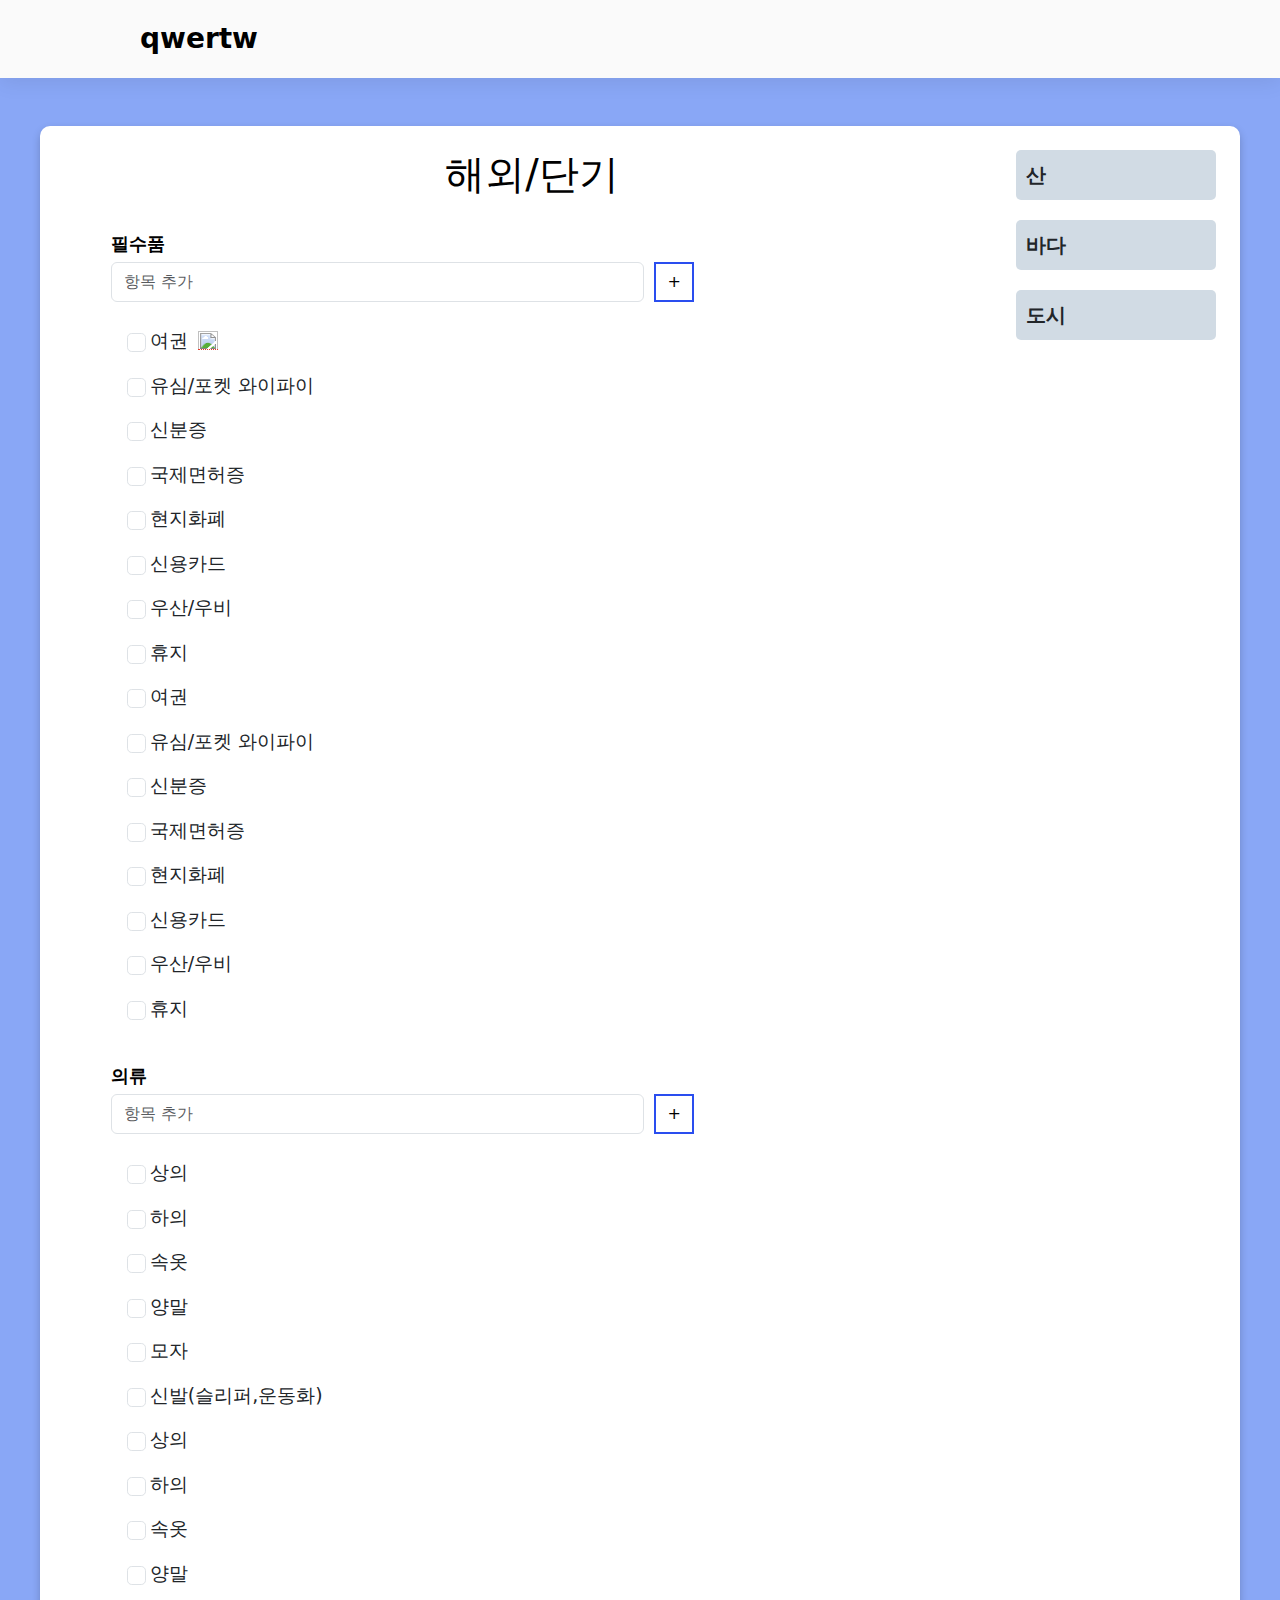
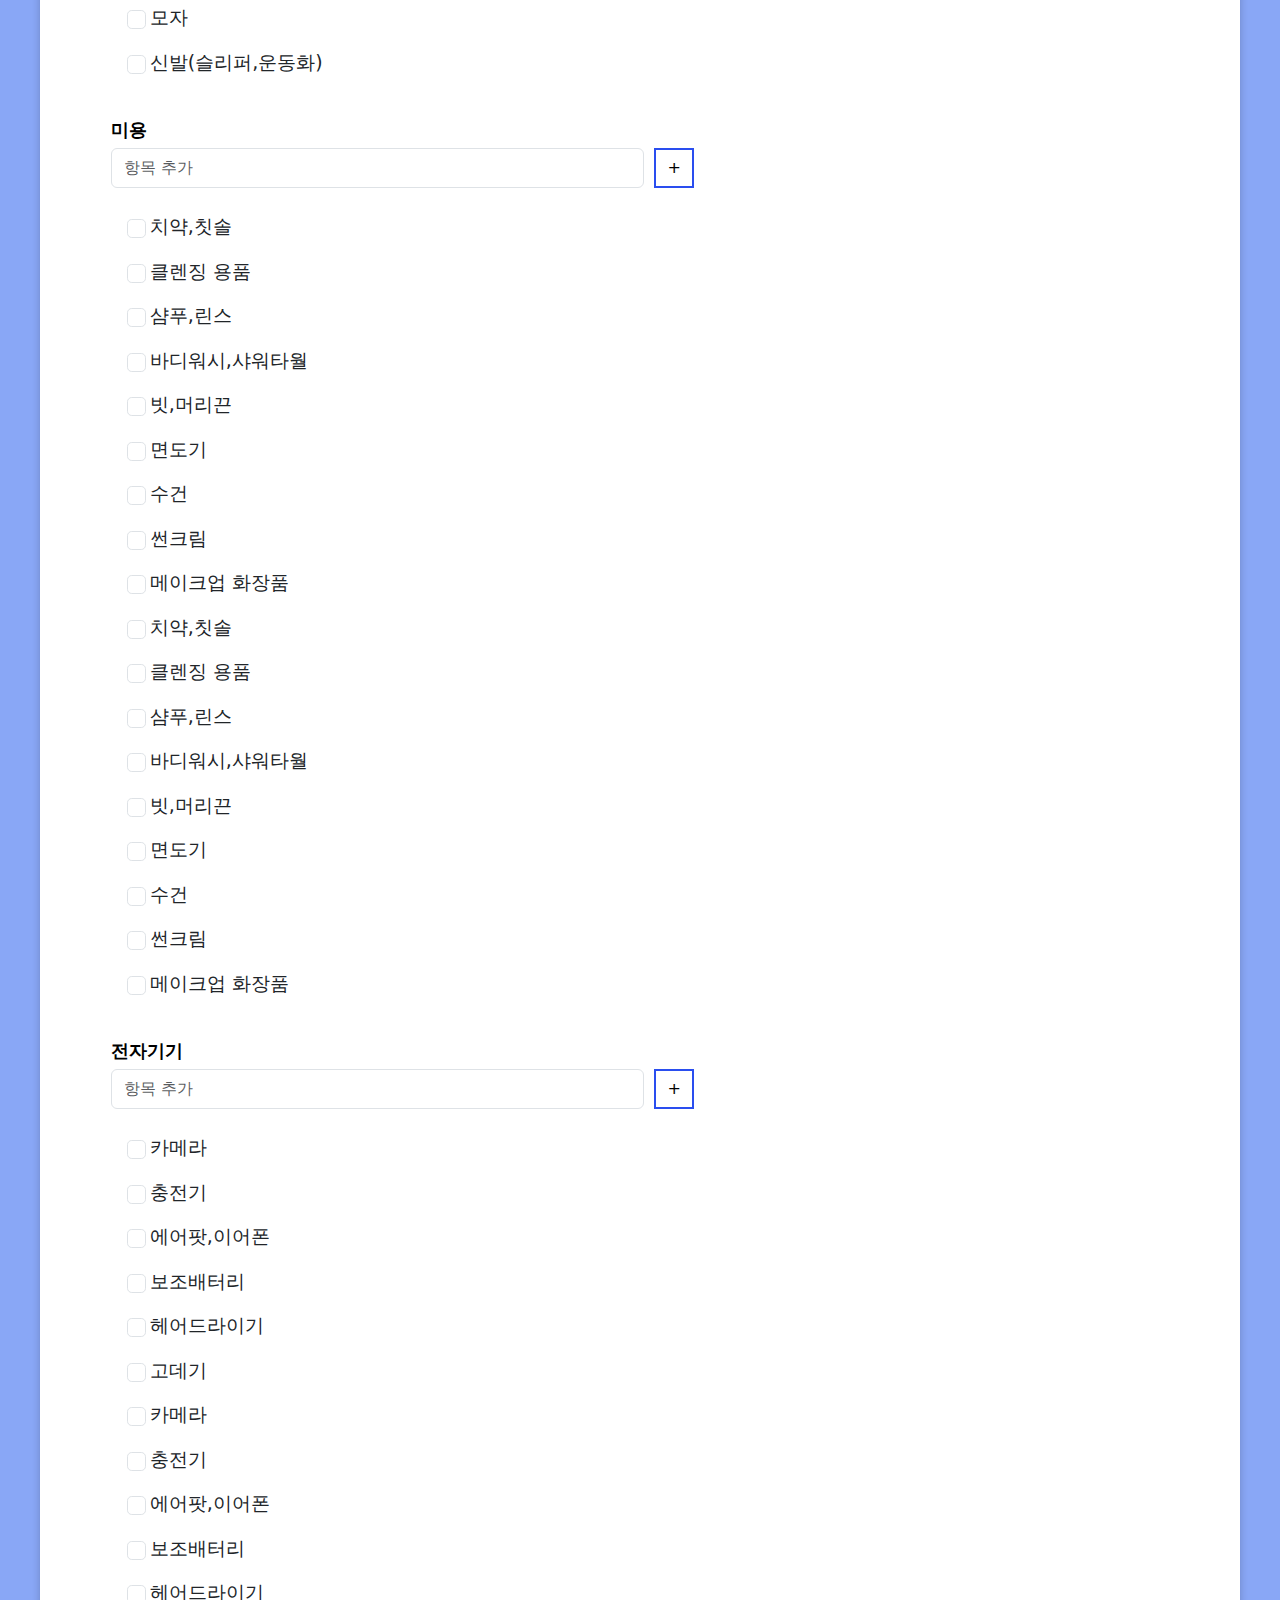
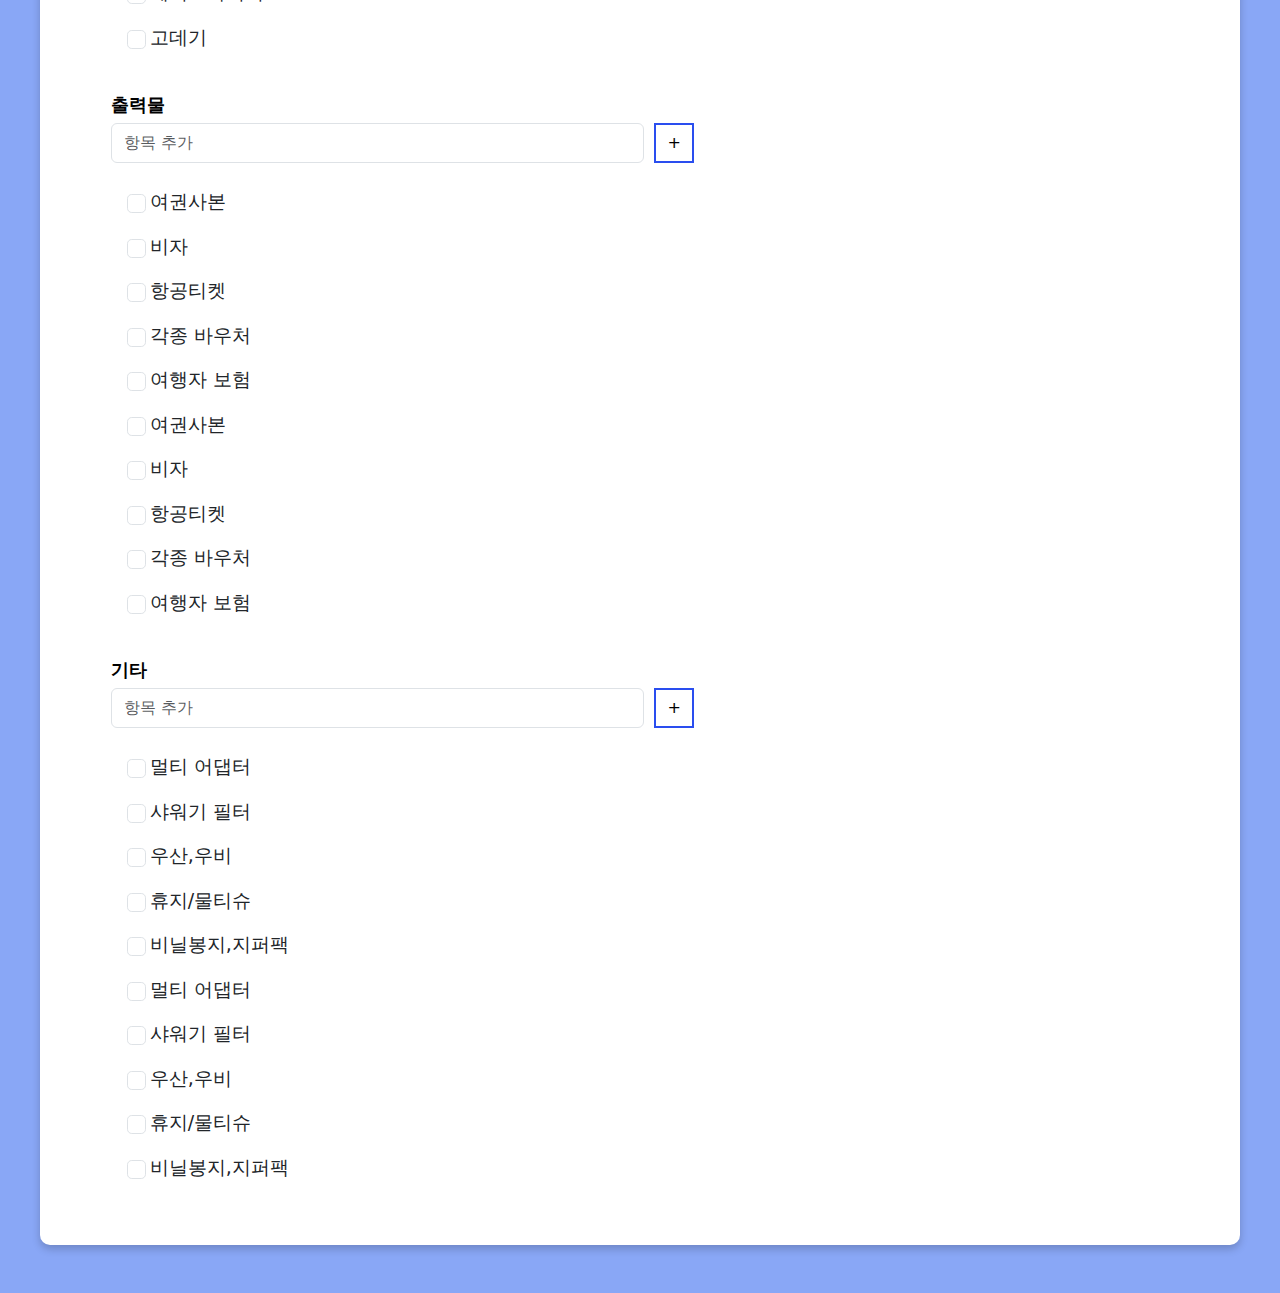
==== inter_short.html @ 4a813593 "third commit" ====
<!DOCTYPE html>
<html lang="en">
<head>
    <meta charset="UTF-8">
    <meta name="viewport" content="width=device-width, initial-scale=1.0">
    <title>짐 체크 리스트</title>
    <link href="https://cdn.jsdelivr.net/npm/bootstrap@5.3.3/dist/css/bootstrap.min.css" rel="stylesheet" integrity="sha384-QWTKZyjpPEjISv5WaRU9OFeRpok6YctnYmDr5pNlyT2bRjXh0JMhjY6hW+ALEwIH" crossorigin="anonymous">
    <link rel="stylesheet" href="inter_short.css">
</head>
<body>
    <div class="navbar">
        <a href="index.html" class="logo">qwertw</a>
        <!--<a href="login.html" class="login-button">Login</a>-->
    </div>
    <div class="container d-flex">
        <div class="flex-grow-1">
            <h1 class="text-center">해외/단기</h1>

            <div class="checklist-section" data-list="essential-list">
                <div class="section-title">필수품</div>
                <div class="item-input">
                    <input type="text" class="form-control" placeholder="항목 추가">
                    <button class="button-add">+</button>
                </div>
                <ul class="list-group" id="essential-list">
                    <li class="list-group-item"><input class="form-check-input me-1" type="checkbox" value=""> 여권
                      <img src="images/info.png" class="info-icon" data-hover="해외여행시 여권은 필수!!"></li> <!--구현 안 됨-->
                    <li class="list-group-item"><input class="form-check-input me-1" type="checkbox" value=""> 유심/포켓 와이파이</li>
                    <li class="list-group-item"><input class="form-check-input me-1" type="checkbox" value=""> 신분증</li>
                    <li class="list-group-item"><input class="form-check-input me-1" type="checkbox" value=""> 국제면허증</li>
                    <li class="list-group-item"><input class="form-check-input me-1" type="checkbox" value=""> 현지화폐</li>
                    <li class="list-group-item"><input class="form-check-input me-1" type="checkbox" value=""> 신용카드</li>
                    <li class="list-group-item"><input class="form-check-input me-1" type="checkbox" value=""> 우산/우비</li>
                    <li class="list-group-item"><input class="form-check-input me-1" type="checkbox" value=""> 휴지</li>
                </ul>
            </div>

            <div class="checklist-section" data-list="clothes-list">
                <div class="section-title">의류</div>
                <div class="item-input">
                    <input type="text" class="form-control" placeholder="항목 추가">
                    <button class="button-add">+</button>
                </div>
                <ul class="list-group" id="clothes-list">
                    <li class="list-group-item"><input class="form-check-input me-1" type="checkbox" value=""> 상의</li>
                    <li class="list-group-item"><input class="form-check-input me-1" type="checkbox" value=""> 하의</li>
                    <li class="list-group-item"><input class="form-check-input me-1" type="checkbox" value=""> 속옷</li>
                    <li class="list-group-item"><input class="form-check-input me-1" type="checkbox" value=""> 양말</li>
                    <li class="list-group-item"><input class="form-check-input me-1" type="checkbox" value=""> 모자</li>
                    <li class="list-group-item"><input class="form-check-input me-1" type="checkbox" value=""> 신발(슬리퍼,운동화)</li>
                </ul>
            </div>

            <div class="checklist-section" data-list="beauty-list">
                <div class="section-title">미용</div>
                <div class="item-input">
                    <input type="text" class="form-control" placeholder="항목 추가">
                    <button class="button-add">+</button>
                </div>
                <ul class="list-group" id="beauty-list">
                    <li class="list-group-item"><input class="form-check-input me-1" type="checkbox" value=""> 치약,칫솔</li>
                    <li class="list-group-item"><input class="form-check-input me-1" type="checkbox" value=""> 클렌징 용품</li>
                    <li class="list-group-item"><input class="form-check-input me-1" type="checkbox" value=""> 샴푸,린스</li>
                    <li class="list-group-item"><input class="form-check-input me-1" type="checkbox" value=""> 바디워시,샤워타월</li>
                    <li class="list-group-item"><input class="form-check-input me-1" type="checkbox" value=""> 빗,머리끈</li>
                    <li class="list-group-item"><input class="form-check-input me-1" type="checkbox" value=""> 면도기</li>
                    <li class="list-group-item"><input class="form-check-input me-1" type="checkbox" value=""> 수건</li>
                    <li class="list-group-item"><input class="form-check-input me-1" type="checkbox" value=""> 썬크림</li>
                    <li class="list-group-item"><input class="form-check-input me-1" type="checkbox" value=""> 메이크업 화장품</li>
                </ul>
            </div>

            <div class="checklist-section" data-list="electro-list">
                <div class="section-title">전자기기</div>
                <div class="item-input">
                    <input type="text" class="form-control" placeholder="항목 추가">
                    <button class="button-add">+</button>
                </div>
                <ul class="list-group" id="electro-list">
                    <li class="list-group-item"><input class="form-check-input me-1" type="checkbox" value=""> 카메라</li>
                    <li class="list-group-item"><input class="form-check-input me-1" type="checkbox" value=""> 충전기</li>
                    <li class="list-group-item"><input class="form-check-input me-1" type="checkbox" value=""> 에어팟,이어폰</li>
                    <li class="list-group-item"><input class="form-check-input me-1" type="checkbox" value=""> 보조배터리</li>
                    <li class="list-group-item"><input class="form-check-input me-1" type="checkbox" value=""> 헤어드라이기</li>
                    <li class="list-group-item"><input class="form-check-input me-1" type="checkbox" value=""> 고데기</li>
                </ul>
            </div>

            <div class="checklist-section" data-list="printout-list">
                <div class="section-title">출력물</div>
                <div class="item-input">
                    <input type="text" class="form-control" placeholder="항목 추가">
                    <button class="button-add">+</button>
                </div>
                <ul class="list-group" id="printout-list">
                    <li class="list-group-item"><input class="form-check-input me-1" type="checkbox" value=""> 여권사본</li>
                    <li class="list-group-item"><input class="form-check-input me-1" type="checkbox" value=""> 비자</li>
                    <li class="list-group-item"><input class="form-check-input me-1" type="checkbox" value=""> 항공티켓</li>
                    <li class="list-group-item"><input class="form-check-input me-1" type="checkbox" value=""> 각종 바우처</li>
                    <li class="list-group-item"><input class="form-check-input me-1" type="checkbox" value=""> 여행자 보험</li>
                </ul>
            </div>

            <div class="checklist-section" data-list="others-list">
                <div class="section-title">기타</div>
                <div class="item-input">
                    <input type="text" class="form-control" placeholder="항목 추가">
                    <button class="button-add">+</button>
                </div>
                <ul class="list-group" id="others-list">
                    <li class="list-group-item"><input class="form-check-input me-1" type="checkbox" value=""> 멀티 어댑터</li> <!--해외-->
                    <li class="list-group-item"><input class="form-check-input me-1" type="checkbox" value=""> 샤워기 필터</li> <!--해외-->
                    <li class="list-group-item"><input class="form-check-input me-1" type="checkbox" value=""> 우산,우비</li>
                    <li class="list-group-item"><input class="form-check-input me-1" type="checkbox" value=""> 휴지/물티슈</li>
                    <li class="list-group-item"><input class="form-check-input me-1" type="checkbox" value=""> 비닐봉지,지퍼팩</li>
                </ul>
            </div>
        </div>

        <div class="flex-shrink-0 ms-3" style="width: 200px;">
            <div class="category-box" id="mountain-box">
                <div class="category-title">산</div>
                <ul class="list-group mt-2 d-none" id="mountain-list">
                    <li class="list-group-item"><input class="form-check-input me-1" type="checkbox" value=""> 등산화</li>
                    <li class="list-group-item"><input class="form-check-input me-1" type="checkbox" value=""> 등산복</li>
                    <li class="list-group-item"><input class="form-check-input me-1" type="checkbox" value=""> 등산용 배낭</li>
                    <li class="list-group-item"><input class="form-check-input me-1" type="checkbox" value=""> 등산 스틱</li>
                </ul>
            </div>
            <div class="category-box" id="sea-box">
                <div class="category-title">바다</div>
                <ul class="list-group mt-2 d-none" id="sea-list">
                    <li class="list-group-item"><input class="form-check-input me-1" type="checkbox" value=""> 수영복</li>
                    <li class="list-group-item"><input class="form-check-input me-1" type="checkbox" value=""> 비치 타월</li>
                    <li class="list-group-item"><input class="form-check-input me-1" type="checkbox" value=""> 수경</li>
                    <li class="list-group-item"><input class="form-check-input me-1" type="checkbox" value=""> 스노클링 장비</li>
                </ul>
            </div>
            <div class="category-box" id="city-box">
                <div class="category-title">도시</div>
                <ul class="list-group mt-2 d-none" id="city-list">
                    <li class="list-group-item"><input class="form-check-input me-1" type="checkbox" value=""> 음</li>
                    <li class="list-group-item"><input class="form-check-input me-1" type="checkbox" value=""> 뭐 넣지...</li>
                    <li class="list-group-item"><input class="form-check-input me-1" type="checkbox" value=""> 지도 앱</li>
                </ul>
            </div>
        </div>
    </div>
    
    <script src="https://cdn.jsdelivr.net/npm/bootstrap@5.3.3/dist/js/bootstrap.bundle.min.js" integrity="sha384-YvpcrYf0tY3lHB60NNkmXc5s9fDVZLESaAA55NDzOxhy9GkcIdslK1eN7N6jIeHz" crossorigin="anonymous"></script>
    <script src="inter_short.js"></script>
</body>
</html>
---- inter_short.css ----
body {
    margin: 0;
    background-image: url("images/back.jpg");
    background-repeat: no-repeat;
    background-size: cover;
    background-color: #2a5fef8d;
}
.navbar {
    display: flex;
    justify-content: space-between;
    align-items: center;
    background-color: rgb(250, 250, 250);
    height: 78px;
    padding: 10px 140px;
    margin-bottom: 40px;
    box-shadow: 0 4px 20px rgba(0, 0, 0, 0.08)
}

.logo {
    color: black;
    font-size: 28px;
    font-weight: bold;
    text-decoration: none;
}

.container {
    background-color: white;
    min-height: 100vh;
    border-radius: 10px;
    box-shadow: 0 4px 8px rgba(0, 0, 0, 0.2);
    padding: 1.5rem;
    margin: 3rem auto;
    max-width: 1200px;
}

h1 {
    font-size: 2.5rem;
    color: black;
    margin-bottom: 2rem;
}

.section-title {
    font-size: 18px;
    color: black;
    margin-bottom: 5px; 
    font-weight: bold; 
}

.checklist-section {
    margin-bottom: 2rem;
    padding-left: 5%; 
}

.item-input {
    display: flex;
    margin-bottom: 1rem;
}

.form-control {
    display: flex;
    width: 60%;
    margin-right: 10px;
}

.button-add {
    background-color: white; 
    color: black; 
    border: 2px solid #2a4eef;
    width: 40px;
    height: 40px;
    text-align: center;
    text-decoration: none;
    display: inline-block;
    font-size: 16px;
    transition-duration: 0.4s;
    cursor: pointer;
}

.button-add:hover { 
    background-color: #2a5eef;
    color: white;
}

.list-group {
    font-size: 19px;
    font-weight: 400;
}

.list-group-item {
    display: flex;
    align-items: center;
    border: none;
}

.category-box {
    background-color: #d1dbe4;
    padding: 10px;
    border-radius: 5px;
    margin-bottom: 20px;
    cursor: pointer;
}

.category-title {
    font-size: 1.25rem;
    font-weight: bold;
}

.info-icon{
    width: 20px; 
    height: 20px;
    margin-left: 10px; 
    position: relative;
    border-bottom: 1px dotted rgb(229, 60, 44);
}

.info-icon::before {
    content: attr(data-hover); /*구글링  근데 안 됨...*/
    visibility: hidden;
    opacity: 0;
    width: max-content;
    background-color: black;
    color: #fff;
    text-align: center;
    border-radius: 5px;
    padding: 5px 5px;
    transition: opacity 1s ease-in-out,visibility 0.4s ease-in-out;

    position: absolute;
    z-index: 1;
    left: 0;
    top: 110%;
}

.info-icon:hover::before {
    opacity: 1;
    visibility: visible;
}
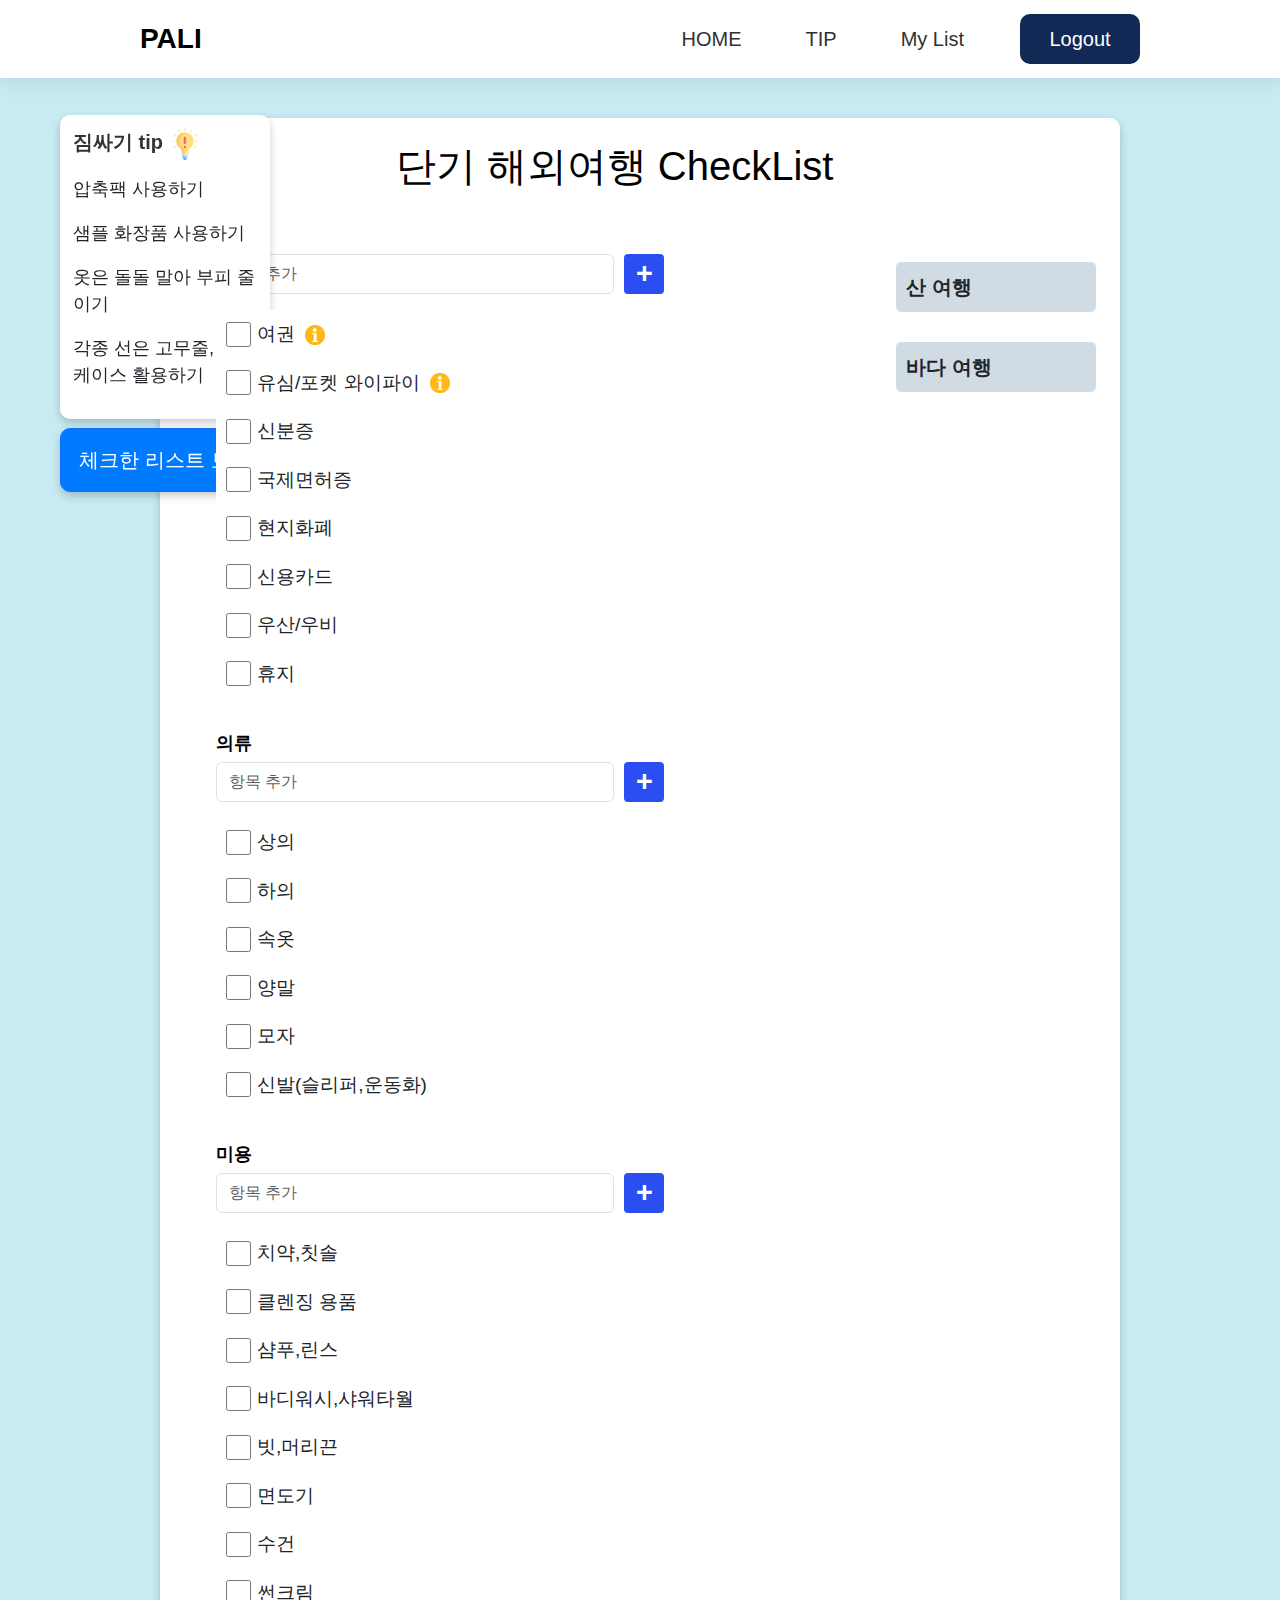
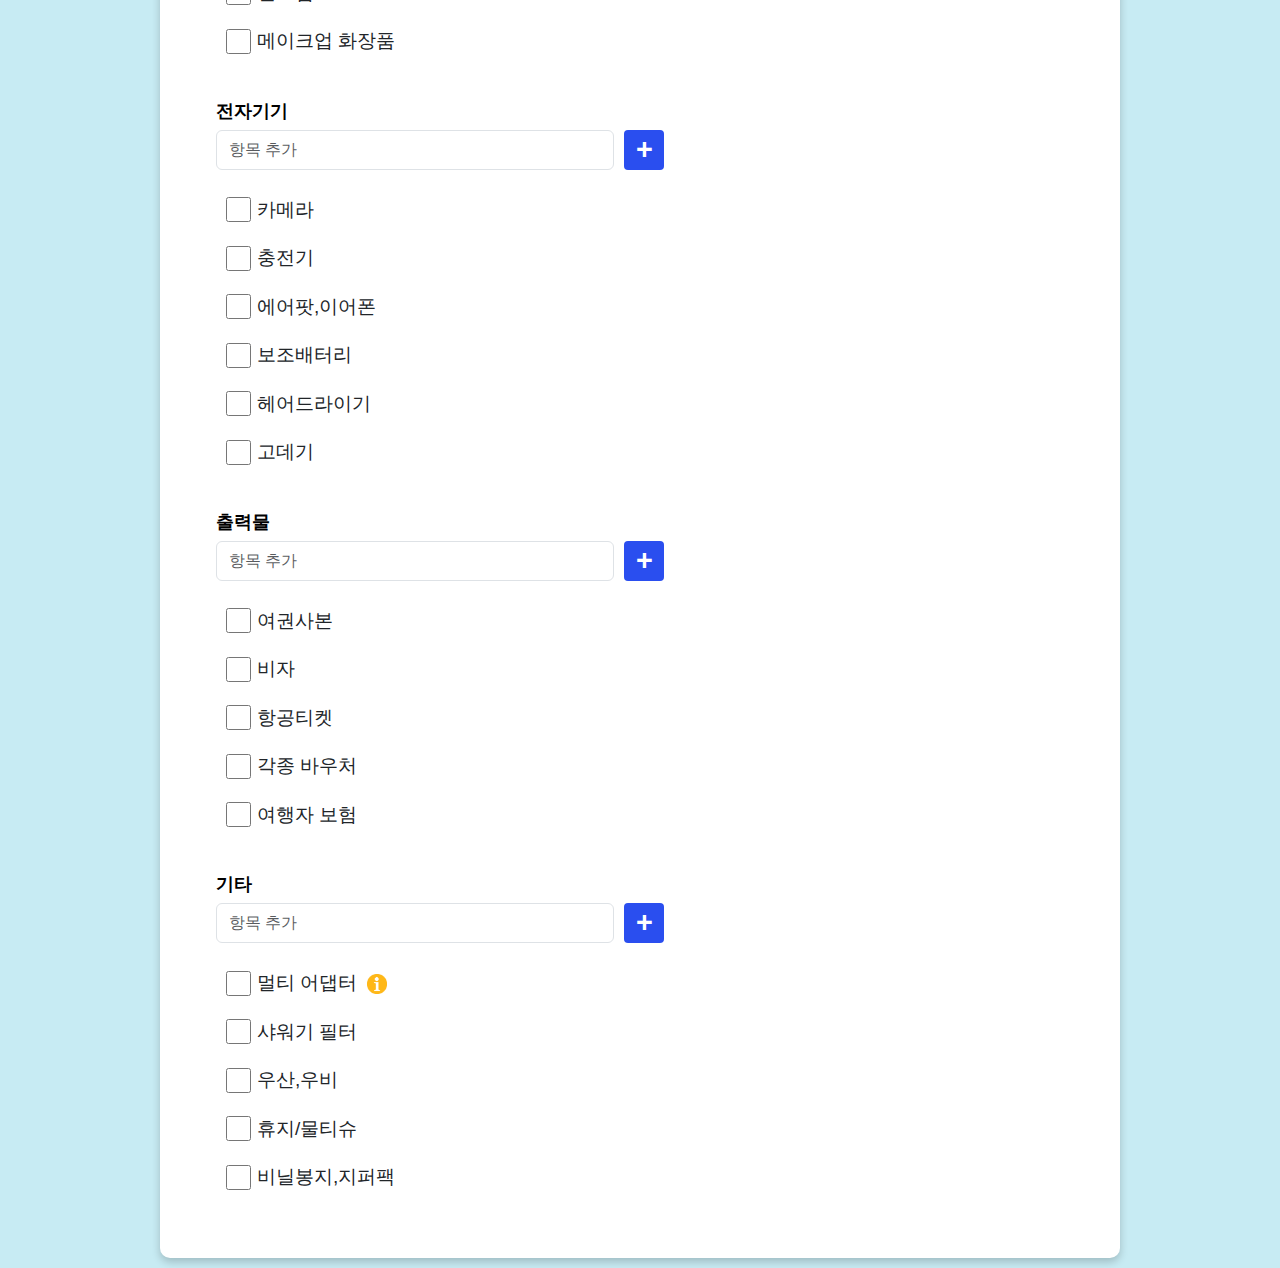
==== commit aa13b89a: "fifth commit" ====
--- a/inter_short.html
+++ b/inter_short.html
@@ -8,143 +8,118 @@
     <link rel="stylesheet" href="inter_short.css">
 </head>
 <body>
+
     <div class="navbar">
-        <a href="index.html" class="logo">qwertw</a>
-        <!--<a href="login.html" class="login-button">Login</a>-->
+        <div class="logo">PALI</div>
+        <div class="menu">
+          <ul>
+            <li><a href="Main2.html" class="link">HOME</a></li>
+            <li><a href="trip-tip.html" class="link">TIP</a></li>
+            <li><a href="#" class="link" id="loginplz">My List</a></li>
+            <li><a href="index.html" class="logout-button">Logout</a></li>
+          </ul>
+        </div>
+      </div>
+
+    <div class="tips-container">
+        <h2>짐싸기 tip <img class="tip-icon" src="images/tips.png"> </h2>
+        <ul>
+            <li>압축팩 사용하기</li>
+            <li>샘플 화장품 사용하기</li>
+            <li>옷은 돌돌 말아 부피 줄이기</li>
+            <li>각종 선은 고무줄, 안경케이스 활용하기</li>
+            <li></li>
+        </ul>
     </div>
+    
+    <button id="checked-list-id" class="btn btn-primary">체크한 리스트 보기</button>
+
     <div class="container d-flex">
         <div class="flex-grow-1">
-            <h1 class="text-center">해외/단기</h1>
+            <h1 class="text-center">단기 해외여행 CheckList</h1>
 
             <div class="checklist-section" data-list="essential-list">
                 <div class="section-title">필수품</div>
                 <div class="item-input">
                     <input type="text" class="form-control" placeholder="항목 추가">
-                    <button class="button-add">+</button>
+                    <button class="btn-add" data-list="essential-list">+</button>
                 </div>
-                <ul class="list-group" id="essential-list">
-                    <li class="list-group-item"><input class="form-check-input me-1" type="checkbox" value=""> 여권
-                      <img src="images/info.png" class="info-icon" data-hover="해외여행시 여권은 필수!!"></li> <!--구현 안 됨-->
-                    <li class="list-group-item"><input class="form-check-input me-1" type="checkbox" value=""> 유심/포켓 와이파이</li>
-                    <li class="list-group-item"><input class="form-check-input me-1" type="checkbox" value=""> 신분증</li>
-                    <li class="list-group-item"><input class="form-check-input me-1" type="checkbox" value=""> 국제면허증</li>
-                    <li class="list-group-item"><input class="form-check-input me-1" type="checkbox" value=""> 현지화폐</li>
-                    <li class="list-group-item"><input class="form-check-input me-1" type="checkbox" value=""> 신용카드</li>
-                    <li class="list-group-item"><input class="form-check-input me-1" type="checkbox" value=""> 우산/우비</li>
-                    <li class="list-group-item"><input class="form-check-input me-1" type="checkbox" value=""> 휴지</li>
-                </ul>
+                <ul class="list-group" id="essential-list"></ul>
             </div>
 
             <div class="checklist-section" data-list="clothes-list">
                 <div class="section-title">의류</div>
                 <div class="item-input">
                     <input type="text" class="form-control" placeholder="항목 추가">
-                    <button class="button-add">+</button>
+                    <button class="btn-add" data-list="clothes-list">+</button>
                 </div>
-                <ul class="list-group" id="clothes-list">
-                    <li class="list-group-item"><input class="form-check-input me-1" type="checkbox" value=""> 상의</li>
-                    <li class="list-group-item"><input class="form-check-input me-1" type="checkbox" value=""> 하의</li>
-                    <li class="list-group-item"><input class="form-check-input me-1" type="checkbox" value=""> 속옷</li>
-                    <li class="list-group-item"><input class="form-check-input me-1" type="checkbox" value=""> 양말</li>
-                    <li class="list-group-item"><input class="form-check-input me-1" type="checkbox" value=""> 모자</li>
-                    <li class="list-group-item"><input class="form-check-input me-1" type="checkbox" value=""> 신발(슬리퍼,운동화)</li>
-                </ul>
+                <ul class="list-group" id="clothes-list"></ul>
             </div>
 
             <div class="checklist-section" data-list="beauty-list">
                 <div class="section-title">미용</div>
                 <div class="item-input">
                     <input type="text" class="form-control" placeholder="항목 추가">
-                    <button class="button-add">+</button>
+                    <button class="btn-add" data-list="beauty-list">+</button>
                 </div>
-                <ul class="list-group" id="beauty-list">
-                    <li class="list-group-item"><input class="form-check-input me-1" type="checkbox" value=""> 치약,칫솔</li>
-                    <li class="list-group-item"><input class="form-check-input me-1" type="checkbox" value=""> 클렌징 용품</li>
-                    <li class="list-group-item"><input class="form-check-input me-1" type="checkbox" value=""> 샴푸,린스</li>
-                    <li class="list-group-item"><input class="form-check-input me-1" type="checkbox" value=""> 바디워시,샤워타월</li>
-                    <li class="list-group-item"><input class="form-check-input me-1" type="checkbox" value=""> 빗,머리끈</li>
-                    <li class="list-group-item"><input class="form-check-input me-1" type="checkbox" value=""> 면도기</li>
-                    <li class="list-group-item"><input class="form-check-input me-1" type="checkbox" value=""> 수건</li>
-                    <li class="list-group-item"><input class="form-check-input me-1" type="checkbox" value=""> 썬크림</li>
-                    <li class="list-group-item"><input class="form-check-input me-1" type="checkbox" value=""> 메이크업 화장품</li>
-                </ul>
+                <ul class="list-group" id="beauty-list"></ul>
             </div>
 
             <div class="checklist-section" data-list="electro-list">
                 <div class="section-title">전자기기</div>
                 <div class="item-input">
                     <input type="text" class="form-control" placeholder="항목 추가">
-                    <button class="button-add">+</button>
+                    <button class="btn-add" data-list="electro-list">+</button>
                 </div>
-                <ul class="list-group" id="electro-list">
-                    <li class="list-group-item"><input class="form-check-input me-1" type="checkbox" value=""> 카메라</li>
-                    <li class="list-group-item"><input class="form-check-input me-1" type="checkbox" value=""> 충전기</li>
-                    <li class="list-group-item"><input class="form-check-input me-1" type="checkbox" value=""> 에어팟,이어폰</li>
-                    <li class="list-group-item"><input class="form-check-input me-1" type="checkbox" value=""> 보조배터리</li>
-                    <li class="list-group-item"><input class="form-check-input me-1" type="checkbox" value=""> 헤어드라이기</li>
-                    <li class="list-group-item"><input class="form-check-input me-1" type="checkbox" value=""> 고데기</li>
-                </ul>
+                <ul class="list-group" id="electro-list"></ul>
             </div>
 
             <div class="checklist-section" data-list="printout-list">
                 <div class="section-title">출력물</div>
                 <div class="item-input">
                     <input type="text" class="form-control" placeholder="항목 추가">
-                    <button class="button-add">+</button>
+                    <button class="btn-add" data-list="printout-list">+</button>
                 </div>
-                <ul class="list-group" id="printout-list">
-                    <li class="list-group-item"><input class="form-check-input me-1" type="checkbox" value=""> 여권사본</li>
-                    <li class="list-group-item"><input class="form-check-input me-1" type="checkbox" value=""> 비자</li>
-                    <li class="list-group-item"><input class="form-check-input me-1" type="checkbox" value=""> 항공티켓</li>
-                    <li class="list-group-item"><input class="form-check-input me-1" type="checkbox" value=""> 각종 바우처</li>
-                    <li class="list-group-item"><input class="form-check-input me-1" type="checkbox" value=""> 여행자 보험</li>
-                </ul>
+                <ul class="list-group" id="printout-list"></ul>
             </div>
 
             <div class="checklist-section" data-list="others-list">
                 <div class="section-title">기타</div>
                 <div class="item-input">
                     <input type="text" class="form-control" placeholder="항목 추가">
-                    <button class="button-add">+</button>
+                    <button class="btn-add" data-list="others-list">+</button>
                 </div>
-                <ul class="list-group" id="others-list">
-                    <li class="list-group-item"><input class="form-check-input me-1" type="checkbox" value=""> 멀티 어댑터</li> <!--해외-->
-                    <li class="list-group-item"><input class="form-check-input me-1" type="checkbox" value=""> 샤워기 필터</li> <!--해외-->
-                    <li class="list-group-item"><input class="form-check-input me-1" type="checkbox" value=""> 우산,우비</li>
-                    <li class="list-group-item"><input class="form-check-input me-1" type="checkbox" value=""> 휴지/물티슈</li>
-                    <li class="list-group-item"><input class="form-check-input me-1" type="checkbox" value=""> 비닐봉지,지퍼팩</li>
-                </ul>
+                <ul class="list-group" id="others-list"></ul>
             </div>
         </div>
 
         <div class="flex-shrink-0 ms-3" style="width: 200px;">
             <div class="category-box" id="mountain-box">
-                <div class="category-title">산</div>
+                <div class="category-title">산 여행</div>
                 <ul class="list-group mt-2 d-none" id="mountain-list">
-                    <li class="list-group-item"><input class="form-check-input me-1" type="checkbox" value=""> 등산화</li>
-                    <li class="list-group-item"><input class="form-check-input me-1" type="checkbox" value=""> 등산복</li>
-                    <li class="list-group-item"><input class="form-check-input me-1" type="checkbox" value=""> 등산용 배낭</li>
-                    <li class="list-group-item"><input class="form-check-input me-1" type="checkbox" value=""> 등산 스틱</li>
+                    <li class="list-group-item"><input class="checkbox" type="checkbox" value=""> 등산화</li>
+                    <li class="list-group-item"><input class="checkbox" type="checkbox" value=""> 등산복</li>
+                    <li class="list-group-item"><input class="checkbox" type="checkbox" value=""> 등산용 배낭</li>
+                    <li class="list-group-item"><input class="checkbox" type="checkbox" value=""> 등산 스틱</li>
+                </ul>
+            </div> 
+            <div class="category-box" id="sea-box">
+                <div class="category-title">바다 여행</div>
+                <ul class="list-group mt-2 d-none" id="sea-list">
+                    <li class="list-group-item"><input class="checkbox" type="checkbox" value=""> 수영복</li>
+                    <li class="list-group-item"><input class="checkbox" type="checkbox" value=""> 비치 타월</li>
+                    <li class="list-group-item"><input class="checkbox" type="checkbox" value=""> 수경</li>
+                    <li class="list-group-item"><input class="checkbox" type="checkbox" value=""> 스노클링 장비</li>
+                    <li class="list-group-item"><input class="checkbox" type="checkbox" value=""> 방수팩</li>
                 </ul>
             </div>
-            <div class="category-box" id="sea-box">
-                <div class="category-title">바다</div>
-                <ul class="list-group mt-2 d-none" id="sea-list">
-                    <li class="list-group-item"><input class="form-check-input me-1" type="checkbox" value=""> 수영복</li>
-                    <li class="list-group-item"><input class="form-check-input me-1" type="checkbox" value=""> 비치 타월</li>
-                    <li class="list-group-item"><input class="form-check-input me-1" type="checkbox" value=""> 수경</li>
-                    <li class="list-group-item"><input class="form-check-input me-1" type="checkbox" value=""> 스노클링 장비</li>
-                </ul>
-            </div>
-            <div class="category-box" id="city-box">
-                <div class="category-title">도시</div>
-                <ul class="list-group mt-2 d-none" id="city-list">
-                    <li class="list-group-item"><input class="form-check-input me-1" type="checkbox" value=""> 음</li>
-                    <li class="list-group-item"><input class="form-check-input me-1" type="checkbox" value=""> 뭐 넣지...</li>
-                    <li class="list-group-item"><input class="form-check-input me-1" type="checkbox" value=""> 지도 앱</li>
-                </ul>
-            </div>
-        </div>
+        </div> 
+    </div>
+
+    <div class="checked-list-modal">
+        <h2>체크한 리스트</h2>
+        <ul id="checked-items-list"></ul>
+        <button class="close-button btn btn-secondary">닫기</button>
     </div>
     
     <script src="https://cdn.jsdelivr.net/npm/bootstrap@5.3.3/dist/js/bootstrap.bundle.min.js" integrity="sha384-YvpcrYf0tY3lHB60NNkmXc5s9fDVZLESaAA55NDzOxhy9GkcIdslK1eN7N6jIeHz" crossorigin="anonymous"></script>
--- a/inter_short.css
+++ b/inter_short.css
@@ -1,42 +1,117 @@
+@font-face {
+    font-family: 'SUITE-Regular',sans-serif;
+    src: url('https://fastly.jsdelivr.net/gh/projectnoonnu/noonfonts_2304-2@1.0/SUITE-Regular.woff2') format('woff2');
+    font-weight: 400;
+    font-style: normal;
+} /* 공통 폰트 적용 */
+
 body {
     margin: 0;
-    background-image: url("images/back.jpg");
+    background-color: #c7ebf3;
     background-repeat: no-repeat;
     background-size: cover;
-    background-color: #2a5fef8d;
-}
+    font-family: 'SUITE-Regular',sans-serif;
+}
+
+.container {
+    background-color: white;
+    min-height: 100vh;
+    border-radius: 10px;
+    box-shadow: 0 4px 8px rgba(0, 0, 0, 0.2);
+    padding: 24px; 
+    margin: 10px auto; 
+    max-width: 960px;
+    /* 메인 컨테이너 */
+}
+
 .navbar {
     display: flex;
     justify-content: space-between;
     align-items: center;
-    background-color: rgb(250, 250, 250);
+    background-color: #ffffff;
     height: 78px;
     padding: 10px 140px;
     margin-bottom: 40px;
-    box-shadow: 0 4px 20px rgba(0, 0, 0, 0.08)
-}
-
+    box-shadow: 0 4px 20px rgba(0, 0, 0, 0.08);
+}
+  
 .logo {
     color: black;
     font-size: 28px;
     font-weight: bold;
+}
+  
+.menu {
+    display: flex;
+    gap: 70px;
+    align-items: center;
+}
+  
+.menu ul {
+    display: flex;
+    align-items: center;
+    gap: 48px; 
+    list-style: none;
+    padding: 0;
+    margin: 0;
+}
+  
+.link {
     text-decoration: none;
-}
-
-.container {
-    background-color: white;
-    min-height: 100vh;
-    border-radius: 10px;
-    box-shadow: 0 4px 8px rgba(0, 0, 0, 0.2);
-    padding: 1.5rem;
-    margin: 3rem auto;
-    max-width: 1200px;
+    color: black;
+    font-size: 18px;
+    padding: 8px; 
+    position: relative;
+}
+  
+.link::before {
+    content: "";
+    position: absolute;
+    width: 100%;
+    height: 2px;
+    bottom: -2px;
+    left: 3px;
+    background-color: #122855;
+    border-radius: 5px;
+    transform: scaleX(0);
+    transition: transform 0.6s ease;
+}
+  
+.link:hover::before {
+    transform: scaleX(1);
+}
+  
+.navbar .menu a {
+    color: rgb(49, 49, 49);
+    text-decoration: none;
+    font-size: 20px;
+    font-weight: 500;
+}
+  
+.logout-button {
+    display: flex;
+    justify-content: center;
+    align-items: center;
+    width: 120px;
+    height: 50px;
+    background-color: #122855; 
+    color: white !important;
+    text-decoration: none; 
+    padding: 15px 10px;
+    cursor: pointer;
+    font-size: 22px;
+    border-radius: 10px;
+}
+  
+.logout-button:hover {
+    background-color: #091328;
 }
 
 h1 {
-    font-size: 2.5rem;
+    font-size: 40px; 
     color: black;
-    margin-bottom: 2rem;
+    margin-bottom: 32px; 
+    padding-left: 165px;
 }
 
 .section-title {
@@ -44,16 +119,19 @@
     color: black;
     margin-bottom: 5px; 
     font-weight: bold; 
+    /* 필수품, 의류, 미용, 전자기기, 출력물, 기타 */
 }
 
 .checklist-section {
-    margin-bottom: 2rem;
-    padding-left: 5%; 
+    margin-bottom: 32px; 
+    padding-left: 32px; 
+    /* 체크리스트 섹션 스타일 */
 }
 
 .item-input {
     display: flex;
-    margin-bottom: 1rem;
+    margin-bottom: 16px; 
+    /* 항목 추가 input */
 }
 
 .form-control {
@@ -62,34 +140,52 @@
     margin-right: 10px;
 }
 
-.button-add {
-    background-color: white; 
-    color: black; 
-    border: 2px solid #2a4eef;
+.btn-add {
+    background-color: #2a4eef; 
+    color: white; 
+    border: none;
+    padding: 8px 12px; 
+    border-radius: 10%; 
     width: 40px;
     height: 40px;
     text-align: center;
     text-decoration: none;
-    display: inline-block;
-    font-size: 16px;
+    display: inline-flex;
+    align-items: center;
+    justify-content: center;
+    font-size: 1.8rem; 
+    font-weight: bold; 
     transition-duration: 0.4s;
     cursor: pointer;
-}
-
-.button-add:hover { 
-    background-color: #2a5eef;
+    /* 항목 추가 + 버튼 */
+}
+
+.btn-add:hover { 
+    background-color: #24449d;
     color: white;
-}
+    /* + 버튼 hover */
+}
+
 
 .list-group {
     font-size: 19px;
     font-weight: 400;
+    /* 체크리스트 그룹 스타일 */
 }
 
 .list-group-item {
     display: flex;
     align-items: center;
     border: none;
+    padding: 10px;
+    /* 체크리스트 항목 그룹 */
+}
+
+.checkbox{
+    width: 25px;
+    height: 25px;
+    margin-right: 6px;
+    /* 체크박스  */
 }
 
 .category-box {
@@ -98,40 +194,171 @@
     border-radius: 5px;
     margin-bottom: 20px;
     cursor: pointer;
+    vertical-align: top; 
+    /* 카테고리 박스  - 산 여행, 바다 여행 */
+}
+
+#mountain-box {
+    margin-top: 120px; 
+    /* 산 여행 카테고리 박스 위치 조정 */
+}
+
+#sea-box {
+    margin-top: 30px; 
+    /* 바다 여행 카테고리 박스 위치 조정 */
 }
 
 .category-title {
-    font-size: 1.25rem;
+    font-size: 20px; 
     font-weight: bold;
-}
-
-.info-icon{
+    /* 카테고리 디자인 */
+}
+
+.tip-icon{
+    width: 32px;
+    height: 32px;
+    /* tip 아이콘 */
+}
+
+.tips-container {  
+    position: fixed;
+    top: 115px;
+    left: 25px;
+    width: 210px;
+    background-color: white;
+    border-radius: 10px;
+    box-shadow: 0 4px 8px rgba(0, 0, 0, 0.2);
+    padding: 13px; 
+    margin-left: 35px;
+    /* 짐 싸기 팁  */
+}
+
+.tips-container h2 {
+    font-size: 20px; 
+    color: #333;
+    margin-bottom: 16px; 
+    font-weight: 600;
+    /* 짐 싸기 팁 내용 */
+}
+
+.tips-container ul {
+    list-style: none; /* 리스트 없음 */
+    padding-left: 0;
+}
+
+.tips-container li {
+    margin-bottom: 17px;
+    font-size: 18px;
+    /* 짐 싸기 tip 내용 */
+}
+
+#checked-list-id {  
+    position: fixed;
+    top: 320px;
+    left: 25px; 
+    width: 210px;
+    background-color: #007bff;
+    border-radius: 10px;
+    box-shadow: 0 4px 8px rgba(0, 0, 0, 0.2);
+    padding: 16px; 
+    font-size: 20px;
+    color : white;
+    margin-left: 35px;
+    margin-top: 108px;
+    transition: transform 0.2s ease, box-shadow 0.2s ease;
+    /* 체크한 리스트 보기 버튼 */
+}
+
+#checked-list-id:hover {
+    transform: scale(1.05); 
+    box-shadow: 0 6px 12px rgba(0, 0, 0, 0.3); 
+    /* hover 효과 */
+}
+
+#checked-list-id:active {
+    transform: scale(0.95); 
+    box-shadow: 0 2px 4px rgba(0, 0, 0, 0.2);
+    /* 클릭 효과 */
+}
+
+#checked-list-close{
+    color : rgb(128, 191, 210);
+    /* 체크한 리스트 modal 닫기 버튼 */
+}
+
+.checked-list-modal {
+    display: none;
+    position: fixed;
+    top: 50%;
+    left: 50%;
+    transform: translate(-50%, -50%);
+    background-color: white;
+    border-radius: 10px;
+    box-shadow: 0 4px 8px rgba(0, 0, 0, 0.2);
+    padding: 24px; 
+    z-index: 1000;
+    width: 80%;  
+    max-width: 300px;  
+    max-height: 90vh;
+    overflow-y: auto; 
+    /* 모달 스타일 */
+}
+
+.checked-list-modal h2 {
+    font-size: 27px; 
+    color: #333;
+    margin-bottom: 16px; 
+}
+
+.checked-list-modal ul {
+    font-size: 20px;
+    margin-left: 8px;
+    padding-left: 0;
+}
+
+.checked-list-modal li {
+    margin-bottom: 8px; 
+}
+
+.checked-list-modal button {
+    margin-top: 16px; 
+}
+
+.close-button {
+    font-size: 15px;
+}
+
+
+.info-icon {
     width: 20px; 
     height: 20px;
     margin-left: 10px; 
+    cursor: pointer;
+    display: inline-block;
     position: relative;
-    border-bottom: 1px dotted rgb(229, 60, 44);
-}
-
-.info-icon::before {
-    content: attr(data-hover); /*구글링  근데 안 됨...*/
-    visibility: hidden;
-    opacity: 0;
-    width: max-content;
-    background-color: black;
-    color: #fff;
-    text-align: center;
+    /* info 아이콘 */
+}
+
+.info-text {
+    display: none;
+    position: absolute;
+    left: calc(100% + 10px); /* 텍스트 오른쪽에 표시 */
+    top: 50%;
+    transform: translateY(-50%);
+    background-color: white;
+    color: #7281e2;
+    padding: 5px;
     border-radius: 5px;
-    padding: 5px 5px;
-    transition: opacity 1s ease-in-out,visibility 0.4s ease-in-out;
-
-    position: absolute;
     z-index: 1;
-    left: 0;
-    top: 110%;
-}
-
-.info-icon:hover::before {
-    opacity: 1;
-    visibility: visible;
-}
+    white-space: nowrap;
+    /* 추가 정보 텍스트  */
+}
+
+.info-icon-container {
+    position: relative;
+}
+
+.info-icon-container.active .info-text {
+    display: block;
+    /* 아이콘 클릭  정보 텍스트  */
+}
